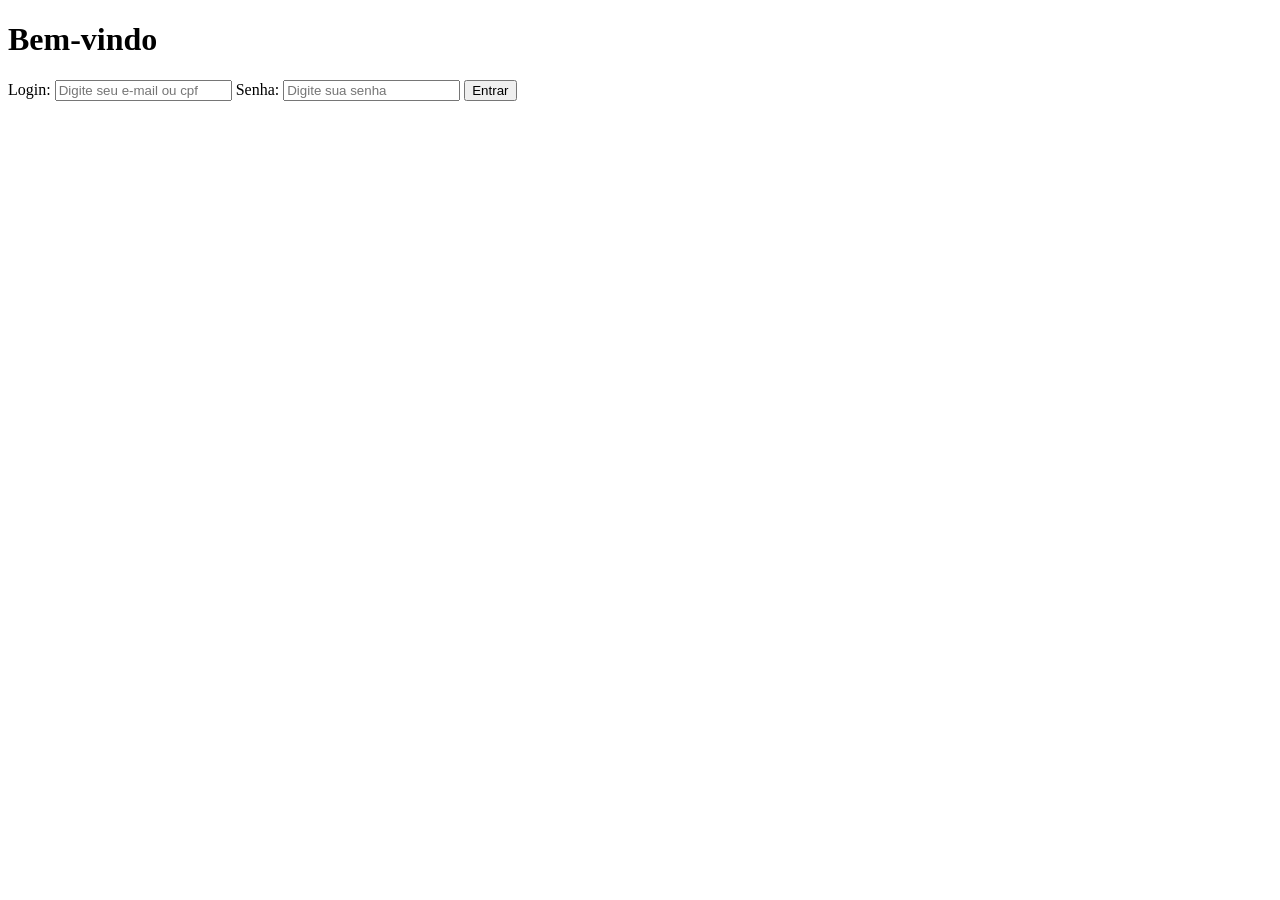
==== index.html @ 7c8ba2ac "cria estrutura da tela de login" ====
<!DOCTYPE html>
<html lang="pt-br">
<head>
    <meta charset="UTF-8">
    <meta name="viewport" content="width=device-width, initial-scale=1.0">
    <title>Login - Sistema de Clientes</title>
    <link rel="stylesheet" href="css/style.css">
</head>
<body>
    <h1>Bem-vindo</h1>
    <label>Login:</label>
    <input type="text" placeholder="Digite seu e-mail ou cpf">

    <label>Senha:</label>
    <input type="password" placeholder="Digite sua senha">

    <button>Entrar</button>



    <script src="js/script.js"></script>
</body>
</html>
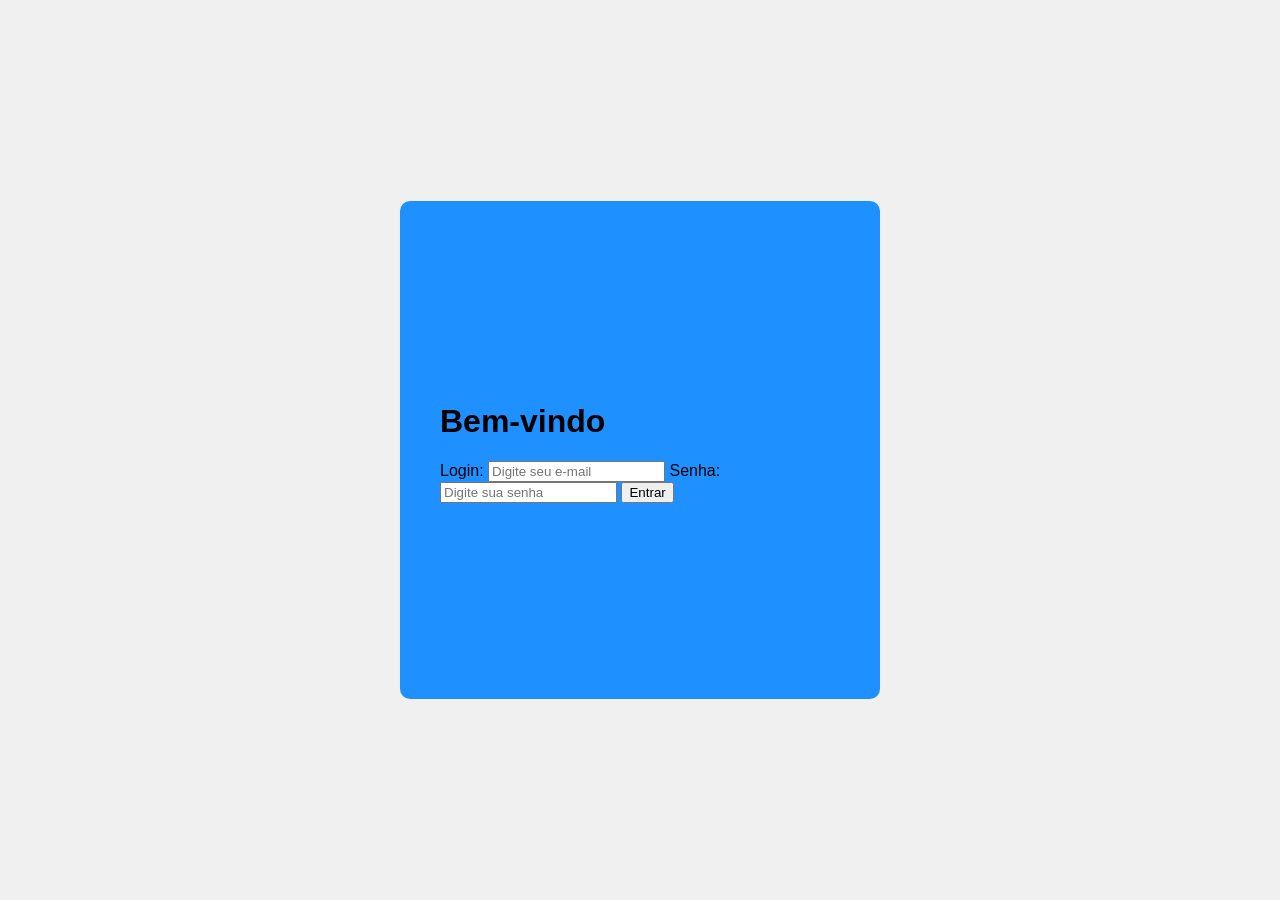
==== commit 1f5d9f8d: "Adiciona tela principal e redirecionamento apos login" ====
--- a/index.html
+++ b/index.html
@@ -7,15 +7,18 @@
     <link rel="stylesheet" href="css/style.css">
 </head>
 <body>
+    <div class="card-login">
     <h1>Bem-vindo</h1>
-    <label>Login:</label>
-    <input type="text" placeholder="Digite seu e-mail ou cpf">
+    <label for="login">Login:</label>
+    <input type="text" id="login" placeholder="Digite seu e-mail">
 
-    <label>Senha:</label>
-    <input type="password" placeholder="Digite sua senha">
+    <label for="senha">Senha:</label>
+    <input type="password" id="senha" placeholder="Digite sua senha">
 
-    <button>Entrar</button>
+    <button id="btnEntrar">Entrar</button>
 
+    <p id="mensagemErro"></p>
+</div>
 
 
     <script src="js/script.js"></script>
--- a/css/style.css
+++ b/css/style.css
@@ -0,0 +1,22 @@
+:root {
+   --azul-principal: #1E90FF;
+  --cinza-fundo: #f0f0f0;
+  --branco: #ffffff;    
+}
+
+.card-login{
+    background-color: var(--azul-principal);
+    width: 400px;
+    padding: 180px 40px;
+    border-radius: 10px;
+}
+
+body {
+    font-family: Arial, sans-serif;
+    background-color: var(--cinza-fundo);
+    margin: 0;
+    display: flex;
+    justify-content: center;
+    align-items: center;
+    min-height: 100vh;
+}
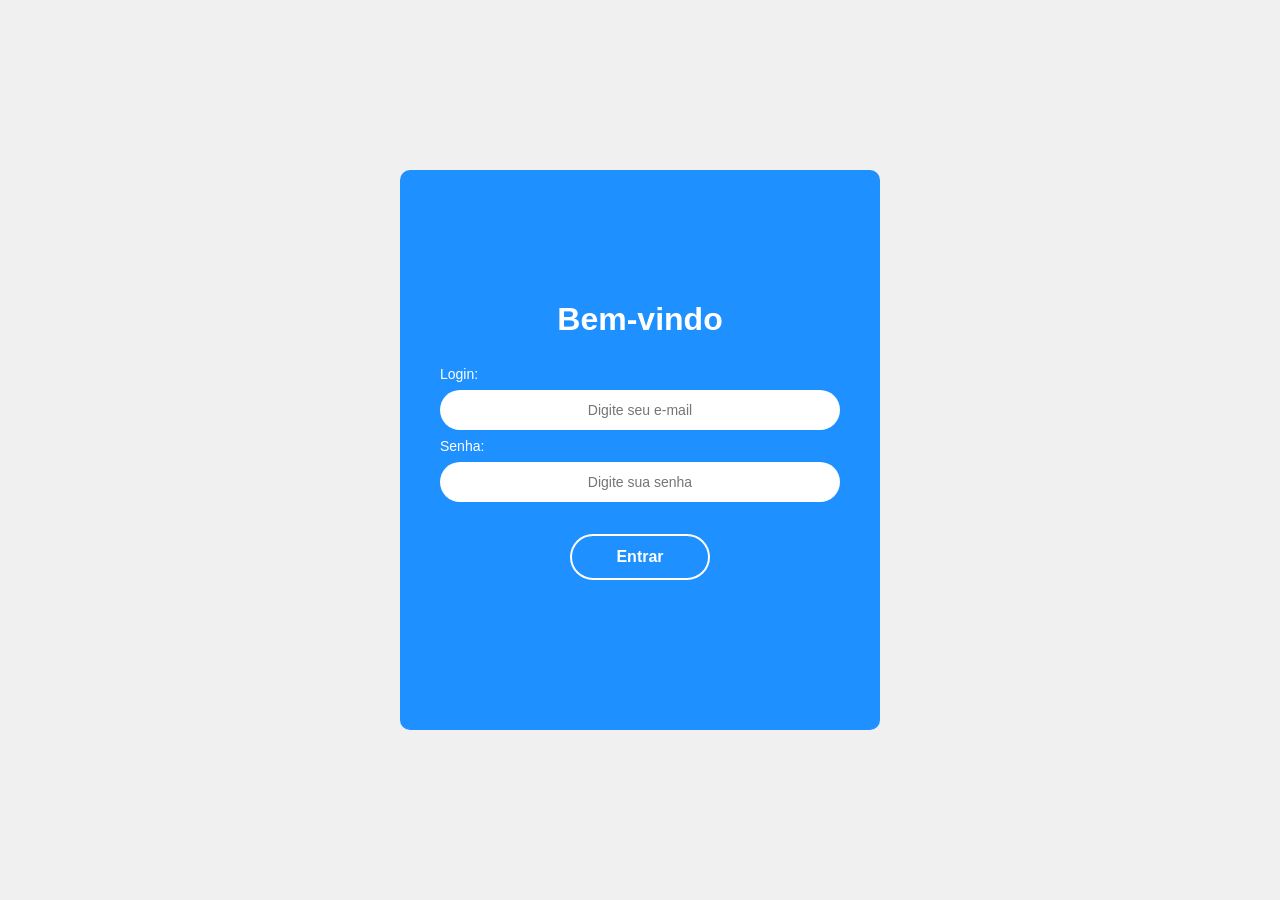
==== commit d0a7ad40: "Finaliza estilizacao do formulario de cadastro com layout responsivo" ====
--- a/index.html
+++ b/index.html
@@ -6,7 +6,7 @@
     <title>Login - Sistema de Clientes</title>
     <link rel="stylesheet" href="css/style.css">
 </head>
-<body>
+<body class="pagina-login">
     <div class="card-login">
     <h1>Bem-vindo</h1>
     <label for="login">Login:</label>
--- a/css/style.css
+++ b/css/style.css
@@ -7,8 +7,13 @@
 .card-login{
     background-color: var(--azul-principal);
     width: 400px;
-    padding: 180px 40px;
+    min-height: 480px;
+    padding: 40px;
     border-radius: 10px;
+    display: flex;
+    flex-direction: column;
+    justify-content: center;
+    gap: 8px;
 }
 
 body {
@@ -19,4 +24,125 @@
     justify-content: center;
     align-items: center;
     min-height: 100vh;
+}
+
+.pagina-login {
+    display: flex;
+    justify-content: center;
+    align-items: center;
+    min-height: 100vh;
+}
+
+.card-login h1 {
+    text-align: center;
+    color: var(--branco);
+    margin-bottom: 20px;
+}
+
+.card-login label {
+    color: var(--branco);
+    font-size: 14px;
+}
+
+.card-login input {
+    padding: 12px;
+    border: none;
+    border-radius: 25px;
+    font-size: 14px;
+    text-align: center;
+}
+
+.card-login button {
+    width: 140px;
+    align-self: center;
+    padding: 12px;
+    margin-top: 24px;
+    border: 2px solid var(--branco);
+    border-radius: 25px;
+    background-color: transparent;
+    color: var(--branco);
+    font-size: 16px;
+    font-weight: bold;
+    cursor: pointer;
+}
+
+.card-cadastro {
+    background-color: var(--branco);
+    width: 900px;
+    max-width: 90%;
+    margin: 40px auto;
+    padding: 32px;
+    border-radius: 10px;
+}
+
+.card-cadastro form {
+    display: grid;
+   grid-template-columns: 1fr 1fr;
+    gap: 16px;
+}
+
+.campo {
+    display: flex;
+    flex-direction: column;
+    gap: 4px;
+}
+
+.botao {
+    grid-column: 1 / -1;
+    display: flex;
+    gap: 12px;
+}
+
+.card-cadastro label {
+    font-size: 14px;
+    margin-top: 12px;
+}
+
+.card-cadastro input {
+    padding: 10px;
+    border: 1px solid #ccc;
+    border-radius: 5px;
+    font-size: 14px;
+}
+
+.card-cadastro button {
+    padding: 12px;
+    margin-top: 24px;
+    border: none;
+    border-radius: 5px;
+    font-size: 15px;
+    font-weight: bold;
+    cursor: pointer;
+}
+
+#btnSalvar {
+    background-color: var(--azul-principal);
+    color: var(--branco);
+}
+
+#btnCancelar {
+    background-color: #e0e0e0;
+    color: #333;
+}
+
+#mensagem {
+    color: red;
+    font-size: 14px;
+}
+
+.obrigatorio{
+    color: red;
+}
+
+.campo-erro {
+    border: 2px solid red;
+}
+
+@media (max-width: 600px) {
+    .card-cadastro form {
+        grid-template-columns: 1fr;
+    }
+    .card-cadastro {
+        margin: 20px;
+    }
 }
